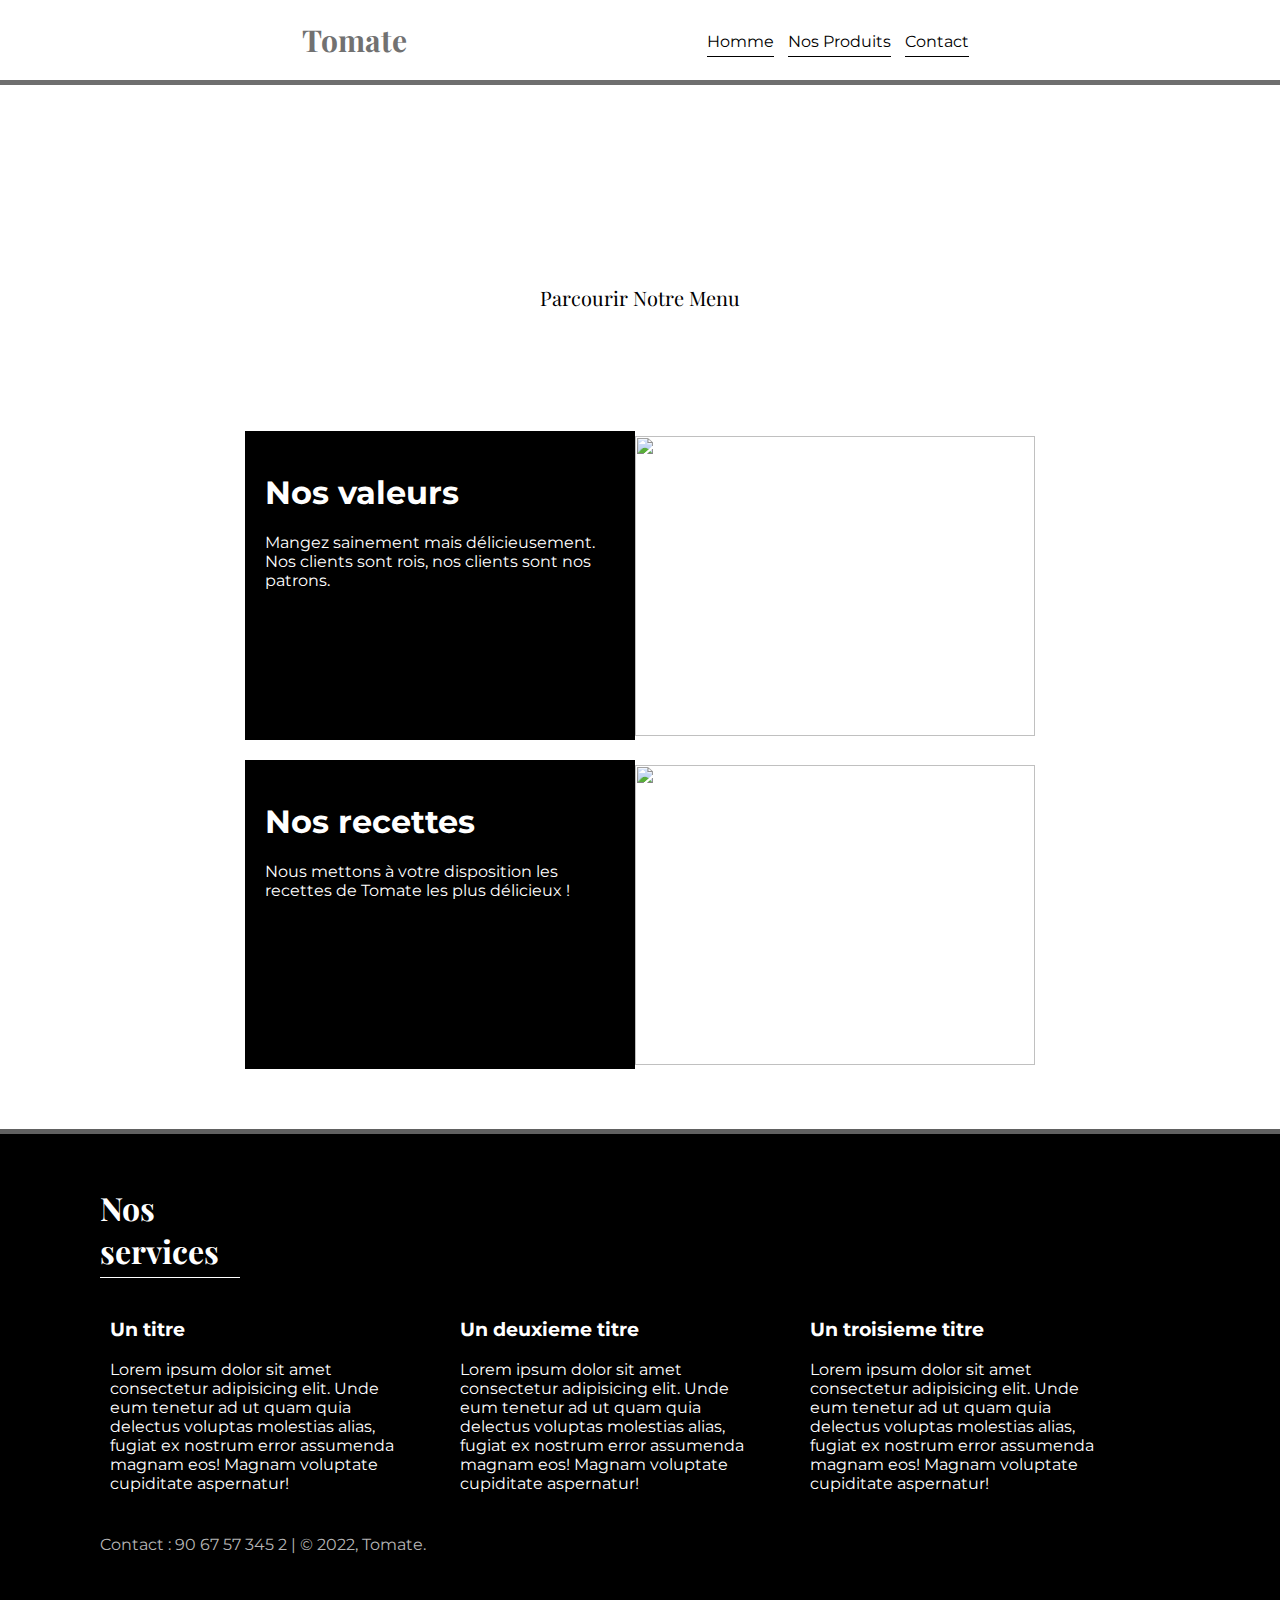
==== index.html @ d4a843c2 "Add files via upload" ====
<!DOCTYPE html>
<html lang="fr">
<head>
    <meta charset="UTF-8">
    <meta http-equiv="X-UA-Compatible" content="IE=edge">
    <meta name="viewport" content="width=device-width, initial-scale=1.0">
    <title>Site vitrine</title>
    <link rel="stylesheet" href="style.css">
</head>
<body>
   <nav>
       <h1>Tomate</h1>
       <div class="onglets">
           <a href="#">Homme</a>
           <a href="#produits">Nos Produits</a>
           <a href="#contact">Contact</a>
       </div>
   </nav>

   <header>
       <h1>Tomate</h1>
       <h4>LE MEILLEUR RESTAURANT DE TOMATE.</h4>
       <button>Parcourir Notre Menu</button>
   </header>

   <section class="main" id="produits">

        <div class="content">
            <div class="card">
                <div class="left">
                    <h1>Nos valeurs</h1>
                    <p>Mangez sainement mais délicieusement. Nos clients sont rois, nos clients sont nos patrons.</p>
                </div>
                <div class="right">
                    <img src="https://img.freepik.com/photos-gratuite/tomates-rouges-fraiches-dans-boite-bois-fond-noir_128711-3921.jpg?size=626&ext=jpg" alt="">
                </div>
            </div>

            <div class="card">
                <div class="left">
                    <h1>Nos recettes</h1>
                    <p>Nous mettons à votre disposition les recettes de Tomate les plus délicieux ! </p>
                </div>
                <div class="right">
                    <img src="https://www.tomatoesnz.co.nz/assets/Uploads/shutterstock-298772462.jpg" alt="">
                </div>
            </div>
        </div>
    </section>
    
    <footer>
        <h1>Nos services</h1>

        <div class="services">
            <div class="service">
                <h3>Un titre</h3>
                <p>Lorem ipsum dolor sit amet consectetur adipisicing elit. Unde eum tenetur ad ut quam quia delectus voluptas molestias alias, fugiat ex nostrum error assumenda magnam eos! Magnam voluptate cupiditate aspernatur!</p>
            </div>
            <div class="service">
                <h3>Un deuxieme titre</h3>
                <p>Lorem ipsum dolor sit amet consectetur adipisicing elit. Unde eum tenetur ad ut quam quia delectus voluptas molestias alias, fugiat ex nostrum error assumenda magnam eos! Magnam voluptate cupiditate aspernatur!</p>
            </div>
            <div class="service">
                <h3>Un troisieme titre</h3>
                <p>Lorem ipsum dolor sit amet consectetur adipisicing elit. Unde eum tenetur ad ut quam quia delectus voluptas molestias alias, fugiat ex nostrum error assumenda magnam eos! Magnam voluptate cupiditate aspernatur!</p>
            </div>
        </div>

        <p id="contact">Contact : 90 67 57 345 2 | &copy; 2022, Tomate.</p>
    </footer>
</body>
</html>












<!-- 
 <section class="top-page">
        <header class="header">
            <img src="img/firefox.png" alt="Logo du site">
            <nav class="nav">
                <li>Accueil</li>
                <li>Nos menu</li>
                <li>Notre emplacement GPS</li>
            </nav>
        </header>
        <div class="landing-page">
            <h1 class="big-title">Nos petit delice</h1>
            <a class="scroll-down" href="">Scroll <i class="fas fa-angle-down"></i></a>
        </div>
    </section>

    <section class="services">
        <div class="services-item">
            <i class="fas fa-store delivery-icon"></i>
        </div>
        <div class="service-item">
            <i class="fas fa-people-carry delivery-icon"></i>
        </div>
        <div class="service-item">
            <i class="fas fa-truck delivery-icon"></i>
        </div>
    </section> -->
---- style.css ----
@import url('https://fonts.googleapis.com/css2?family=Montserrat&display=swap');
@import url('https://fonts.googleapis.com/css2?family=Playfair+Display:wght@600&display=swap');
html{
    scroll-behavior: smooth;
}
body{
    margin: 0px;
    padding: 0px;
    font-family: 'Montserrat', sans-serif;
}

nav{
    display: flex;
    flex-wrap: wrap;
    justify-content: center;
    align-items: center;
    border-bottom: 5px solid #6F6F6F;
}

nav h1 {
    color: #717171;
    font-family: 'Playfair Display', serif;
    font-size: 30px;
}

nav .onglets{
margin-top: 3px;
margin-left: 300px;
}

nav .onglets a {
    text-decoration: none;
    color: black;
    margin-right: 10px;
    border-bottom: 1px solid #000;
    padding-bottom: 5px;
}

header{
    display: flex;
    flex-direction: column;
    align-items: center;
    background: url(https://i.ibb.co/4d8CYtM/background-header.jpg);
    background-size: cover;
    color: white;
    padding: 40px;
}

header h1{
    font-family: 'Playfair Display', serif;
    font-size: 50px;
}

header h4{
    margin: -20px;
    font-size: 20px;
    text-align: center;
    border-bottom: 1px solid #fff;
}

header button{
    padding: 10px 20px;
    background-color: #fff;
    color:#000;
    border:none;
    margin-bottom: 30px;
    outline:none;
    font-size: 20px;
    font-family: 'Playfair Display', serif;
    cursor: pointer;
    margin: 30px;
}

.main{
    margin-top: 40px;
    display: flex;
    flex-direction: column;
    align-items: center;
}

.main .content .card{
    display: flex;
    flex-wrap: wrap;
    justify-content: center;
    margin-bottom: 20px;
}

.main .content .card .left{
    flex: 0 0 30%;
    padding: 20px;
    background-color: #000;
    color: #fff;
}

.main .content .card.right{
    flex: 0 0 70%;
}

.main .content .card .right img{
    height: 300px;
    width: 400px;
    margin-top: 5px;
}

footer{
    margin-top: 40px;
    border-top: 5px solid #616161;
    background-color: #000;
    color: #fff;
    padding: 30px 100px;
}

footer h1{
    font-family: 'Playfair Display', serif;
    border-bottom: 1px solid #fff;
    width: 13%;
    padding-bottom: 5px;
}

footer .services{
    margin-top: -10px;
    display: flex;
    flex-wrap: wrap;
}

footer .services .service{
    margin-right: 30px;
    padding: 10px;
}

footer .services .service p{
    max-width: 300px;
}

footer #contact{
    color: rgb(181, 181, 181);
}

@media screen and (max-width:680px){
    nav .onglets{
        margin-left: 0px;
        margin-bottom: 20px;
    }
    .main .card{
        margin: 10px;
    }
    .main .content .card .right img{
        height: 200px;
        width: 100%;
        margin-top: 0px;
    }
    .main .content .card{
        display: block;
    }
    footer {
        padding: 30px;
    }
}
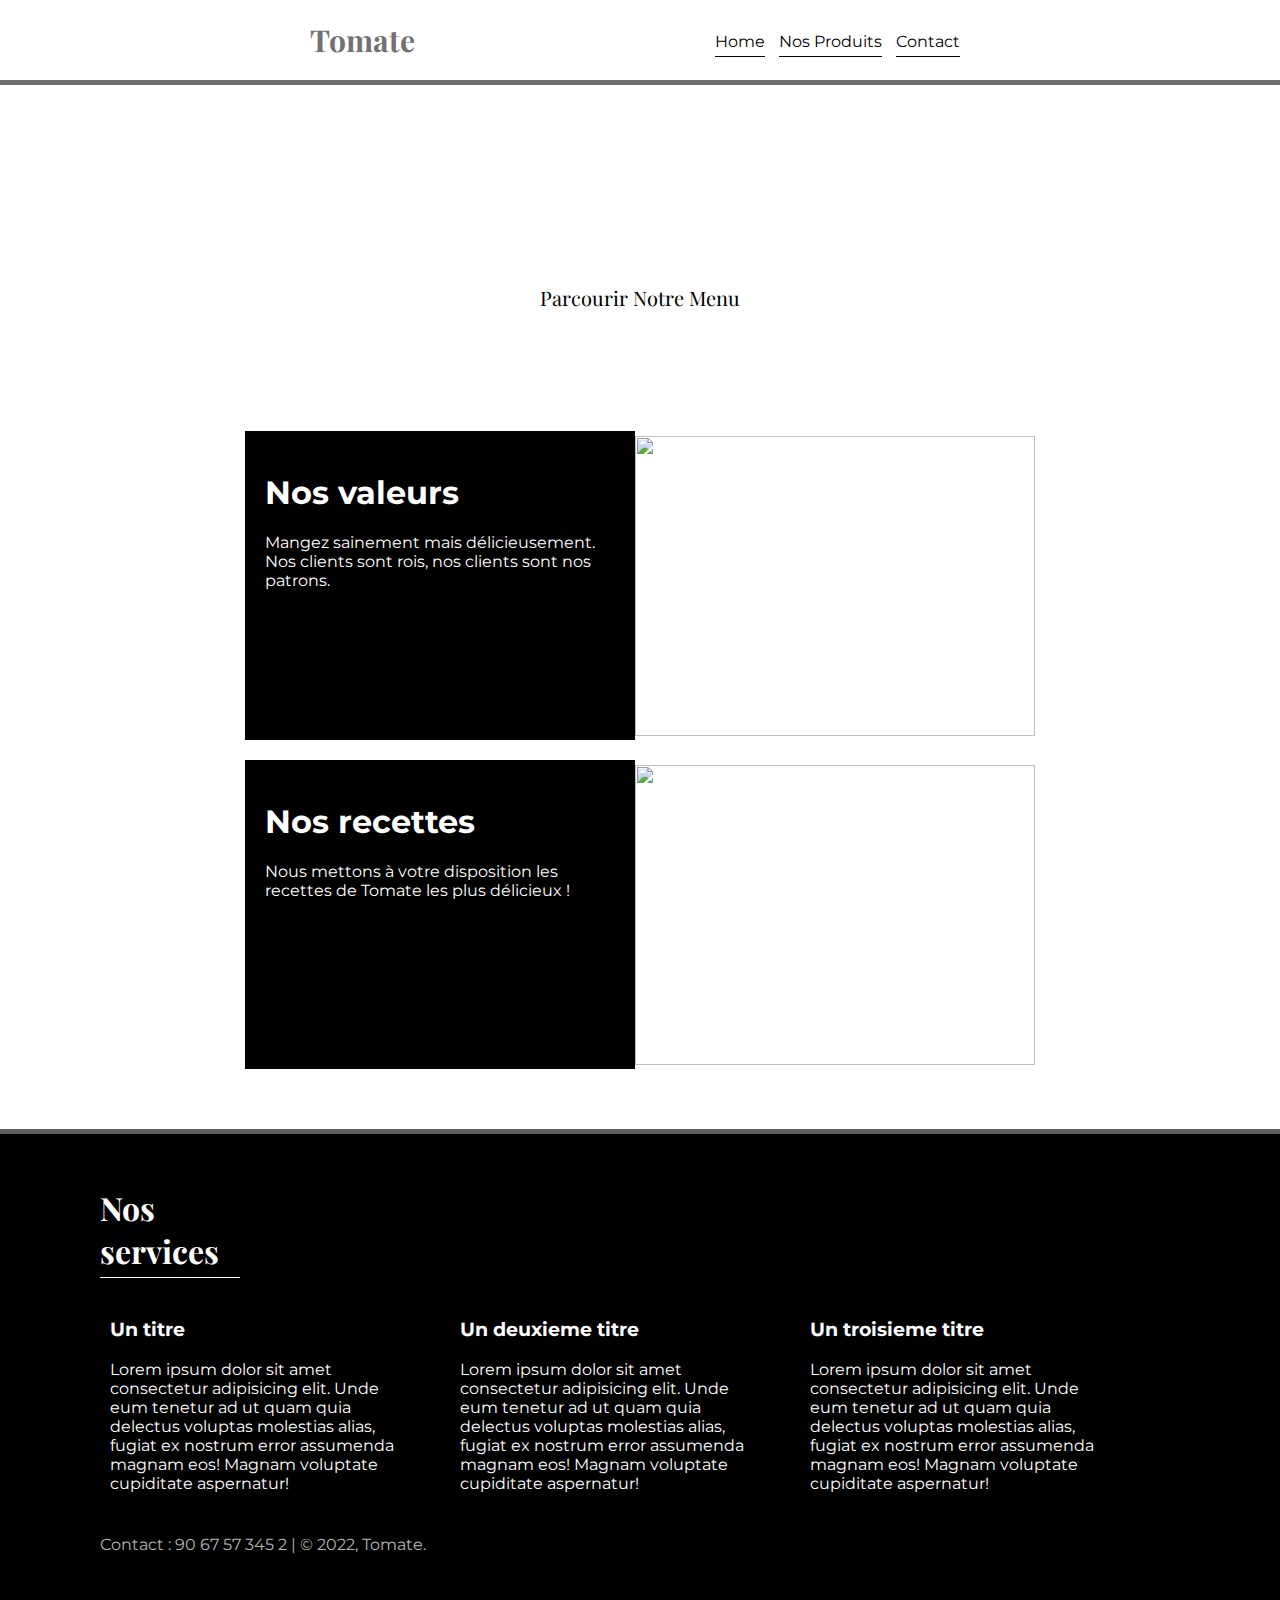
==== commit a5cfae94: "Add files via upload" ====
--- a/index.html
+++ b/index.html
@@ -11,7 +11,7 @@
    <nav>
        <h1>Tomate</h1>
        <div class="onglets">
-           <a href="#">Homme</a>
+           <a href="#">Home</a>
            <a href="#produits">Nos Produits</a>
            <a href="#contact">Contact</a>
        </div>
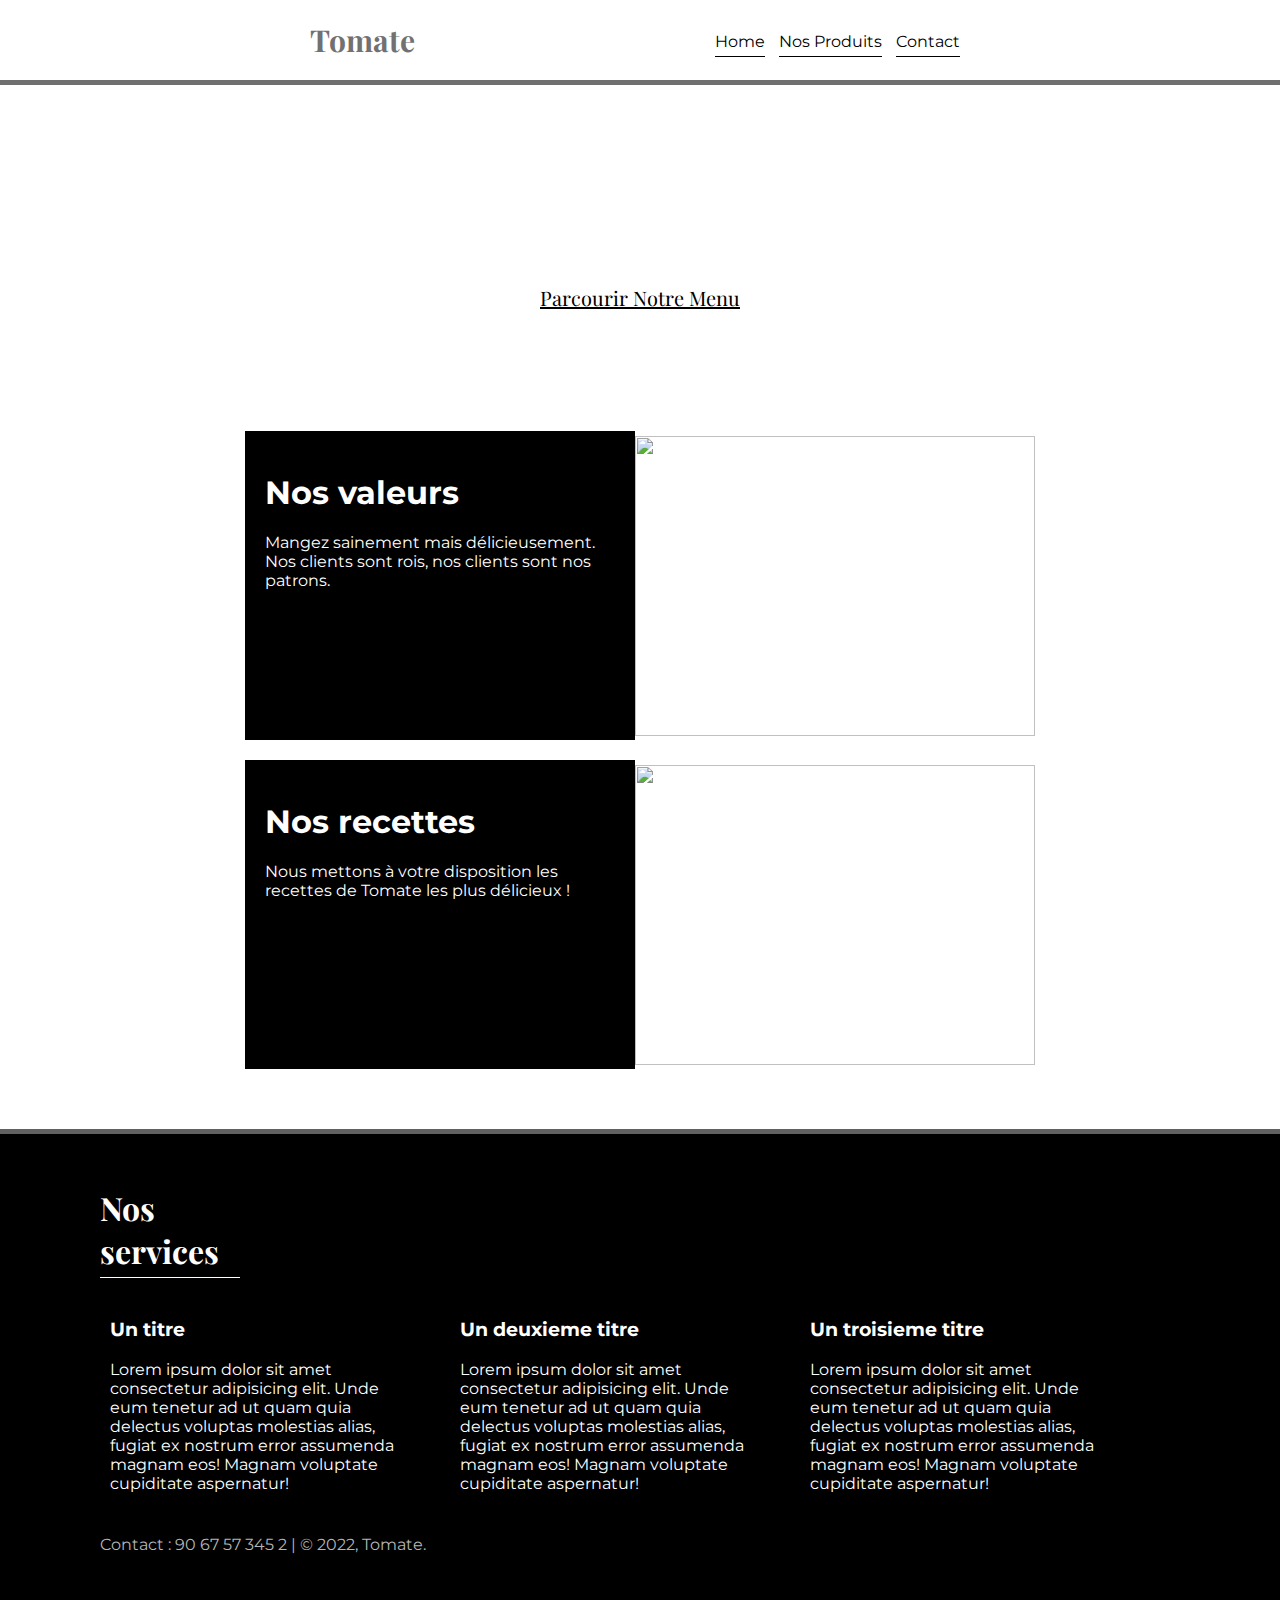
==== commit 07f9e82e: "Add files via upload" ====
--- a/index.html
+++ b/index.html
@@ -6,7 +6,16 @@
     <meta name="viewport" content="width=device-width, initial-scale=1.0">
     <title>Site vitrine</title>
     <link rel="stylesheet" href="style.css">
+
+<link rel="apple-touch-icon" sizes="180x180" href="favicon/apple-touch-icon.png">
+<link rel="icon" type="image/png" sizes="32x32" href="favicon/favicon-32x32.png">
+<link rel="icon" type="image/png" sizes="16x16" href="favicon/favicon-16x16.png">
+<link rel="manifest" href="favicon/site.webmanifest">
+<link rel="mask-icon" href="favicon/safari-pinned-tab.svg" color="#5bbad5">
+<meta name="msapplication-TileColor" content="#da532c">
+<meta name="theme-color" content="#ffffff">
 </head>
+
 <body>
    <nav>
        <h1>Tomate</h1>
@@ -20,7 +29,7 @@
    <header>
        <h1>Tomate</h1>
        <h4>LE MEILLEUR RESTAURANT DE TOMATE.</h4>
-       <button>Parcourir Notre Menu</button>
+       <a href="/Menu.html" class="button">Parcourir Notre Menu</a>
    </header>
 
    <section class="main" id="produits">
--- a/style.css
+++ b/style.css
@@ -1,5 +1,6 @@
 @import url('https://fonts.googleapis.com/css2?family=Montserrat&display=swap');
 @import url('https://fonts.googleapis.com/css2?family=Playfair+Display:wght@600&display=swap');
+
 html{
     scroll-behavior: smooth;
 }
@@ -58,13 +59,13 @@
     border-bottom: 1px solid #fff;
 }
 
-header button{
+header .button{
     padding: 10px 20px;
     background-color: #fff;
     color:#000;
     border:none;
     margin-bottom: 30px;
-    outline:none;
+    outline: none;
     font-size: 20px;
     font-family: 'Playfair Display', serif;
     cursor: pointer;
@@ -136,6 +137,68 @@
     color: rgb(181, 181, 181);
 }
 
+
+/* Le MENU */
+
+/* nav{
+    display: flex;
+    flex-wrap: wrap;
+    justify-content: center;
+    align-items: center;
+    border-bottom: 5px solid #6F6F6F;
+}
+
+nav h1 {
+    color: #717171;
+    font-family: 'Playfair Display', serif;
+    font-size: 30px;
+} */
+
+.mainMenu{
+    margin-top: 40px;
+    display: flex;
+    justify-content: center;
+    flex-direction: flex;
+    align-items: center;
+    /* left: -20%; */
+    /* position: relative; */
+}
+
+.mainMenu .contentMenu .cardMenu{
+    display: flex;
+    flex-wrap: wrap;
+    justify-content: center;
+    margin-bottom: 20px;
+
+    /* position: relative; */
+}
+
+.mainMenu .contentMenu .cardMenu .left{
+    flex: 0 0 30%;
+    padding: 20px;
+    background-color: #000;
+    color: #fff;
+
+    /* position: relative; */
+}
+
+.mainMenu .contentMenu .cardMenu.right{
+    flex: 0 0 70%;
+
+    /* position: relative; */
+}
+
+.mainMenu .contentMenu .cardMenu .right img{
+    height: 300px;
+    width: 400px;
+    margin-top: 5px;
+
+    /* position: relative; */
+}
+
+
+
+/* Pour la version Telephone */
 @media screen and (max-width:680px){
     nav .onglets{
         margin-left: 0px;
